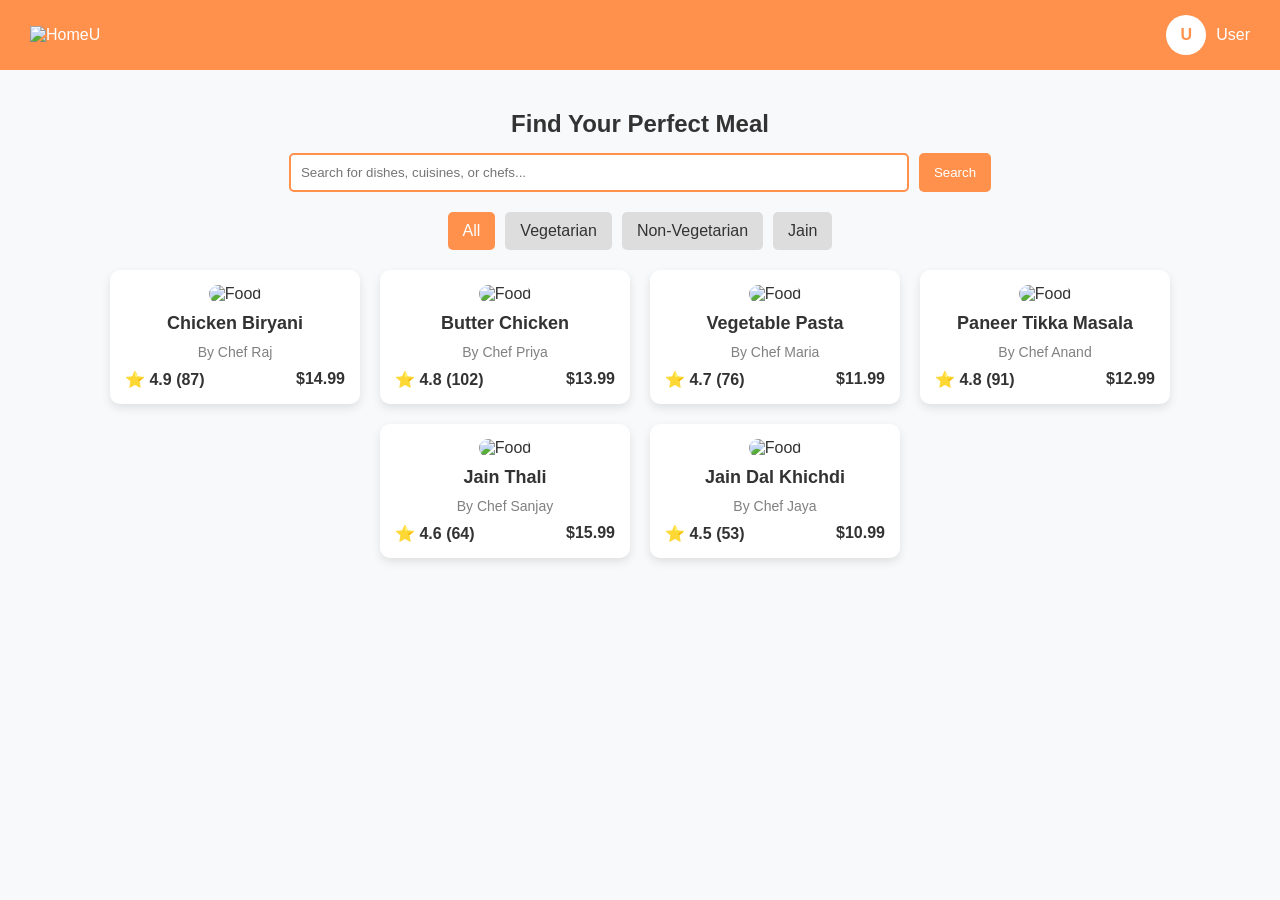
==== land.html @ 1c47bd6e "Add files via upload" ====
<!DOCTYPE html>
<html lang="en">

<head>
    <meta charset="UTF-8">
    <meta name="viewport" content="width=device-width, initial-scale=1.0">
    <title>HomeU - Home Cuisine Platform</title>
    <link rel="stylesheet" href="land.css">
</head>

<body>
   <!-- Landing Page -->
   <div class="user-dashboard" id="userDashboard">
    <div class="header">
        <div class="logo-container">
            <img src="https://i.imgur.com/BIUtPnY.png" alt="HomeU" class="dashboard-logo-image">
        </div>

        <div class="user-info">
            <div class="avatar">U</div>
            <span id="userDisplayName">User</span>
        </div>
    </div>

    <div class="search-container">
        <h2>Find Your Perfect Meal</h2>

        <div class="search-bar">
            <input type="text" class="search-input" placeholder="Search for dishes, cuisines, or chefs...">
            <button class="search-btn">Search</button>
        </div>

        <div class="filters">
            <div class="filter-btn active" data-filter="all">All</div>
            <div class="filter-btn" data-filter="vegetarian">Vegetarian</div>
            <div class="filter-btn" data-filter="non-vegetarian">Non-Vegetarian</div>
            <div class="filter-btn" data-filter="jain">Jain</div>
        </div>

        <div class="food-grid" id="foodGrid">
            <!-- Non-Vegetarian Items -->
            <div class="food-card" data-category="non-vegetarian">
                <img src="https://images.unsplash.com/photo-1633945274405-b6c8069047b0?ixlib=rb-1.2.1&auto=format&fit=crop&w=800&q=80"
                    alt="Food" class="food-image">
                <h3>Chicken Biryani</h3>
                <p>By Chef Raj</p>
                <div class="food-details">
                    <span>⭐ 4.9 (87)</span>
                    <span class="food-price">$14.99</span>
                </div>
            </div>

            <div class="food-card" data-category="non-vegetarian">
                <img src="https://images.unsplash.com/photo-1549398801-81c29adfb894?ixlib=rb-1.2.1&auto=format&fit=crop&w=800&q=80"
                    alt="Food" class="food-image">
                <h3>Butter Chicken</h3>
                <p>By Chef Priya</p>
                <div class="food-details">
                    <span>⭐ 4.8 (102)</span>
                    <span class="food-price">$13.99</span>
                </div>
            </div>

            <!-- Vegetarian Items -->
            <div class="food-card" data-category="vegetarian">
                <img src="https://images.unsplash.com/photo-1589647363585-f4a7d3877b10?ixlib=rb-1.2.1&auto=format&fit=crop&w=800&q=80"
                    alt="Food" class="food-image">
                <h3>Vegetable Pasta</h3>
                <p>By Chef Maria</p>
                <div class="food-details">
                    <span>⭐ 4.7 (76)</span>
                    <span class="food-price">$11.99</span>
                </div>
            </div>

            <div class="food-card" data-category="vegetarian">
                <img src="https://images.unsplash.com/photo-1643456325062-04e85b4d8b04?ixlib=rb-1.2.1&auto=format&fit=crop&w=800&q=80"
                    alt="Food" class="food-image">
                <h3>Paneer Tikka Masala</h3>
                <p>By Chef Anand</p>
                <div class="food-details">
                    <span>⭐ 4.8 (91)</span>
                    <span class="food-price">$12.99</span>
                </div>
            </div>

            <!-- Jain Items -->
            <div class="food-card" data-category="jain">
                <img src="https://images.unsplash.com/photo-1547592180-85f173990554?ixlib=rb-1.2.1&auto=format&fit=crop&w=800&q=80"
                    alt="Food" class="food-image">
                <h3>Jain Thali</h3>
                <p>By Chef Sanjay</p>
                <div class="food-details">
                    <span>⭐ 4.6 (64)</span>
                    <span class="food-price">$15.99</span>
                </div>
            </div>

            <div class="food-card" data-category="jain">
                <img src="https://images.unsplash.com/photo-1610192243627-fa24b23a350e?ixlib=rb-1.2.1&auto=format&fit=crop&w=800&q=80"
                    alt="Food" class="food-image">
                <h3>Jain Dal Khichdi</h3>
                <p>By Chef Jaya</p>
                <div class="food-details">
                    <span>⭐ 4.5 (53)</span>
                    <span class="food-price">$10.99</span>
                </div>
            </div>
        </div>
    </div>
</div>

<!-- Chef Dashboard -->


<script src="script.js"></script>
</body>

</html>
---- land.css ----
/* General Reset */
* {
    margin: 0;
    padding: 0;
    box-sizing: border-box;
    font-family: 'Arial', sans-serif;
}

/* Body */
body {
    background-color: #f8f9fa;
    color: #333;
}

/* Header */
.header {
    display: flex;
    justify-content: space-between;
    align-items: center;
    padding: 15px 30px;
    background-color: #ff914d;
    color: white;
}

.logo-container img {
    height: 50px;
}

.user-info {
    display: flex;
    align-items: center;
    gap: 10px;
}

.avatar {
    background-color: #fff;
    color: #ff914d;
    font-weight: bold;
    width: 40px;
    height: 40px;
    display: flex;
    align-items: center;
    justify-content: center;
    border-radius: 50%;
}

/* Search Section */
.search-container {
    text-align: center;
    padding: 40px 20px;
}

.search-container h2 {
    font-size: 24px;
    margin-bottom: 15px;
}

.search-bar {
    display: flex;
    justify-content: center;
    gap: 10px;
    margin-bottom: 20px;
}

.search-input {
    width: 50%;
    padding: 10px;
    border: 2px solid #ff914d;
    border-radius: 5px;
}

.search-btn {
    background-color: #ff914d;
    color: white;
    border: none;
    padding: 10px 15px;
    cursor: pointer;
    border-radius: 5px;
}

.search-btn:hover {
    background-color: #e67c3d;
}

/* Filters */
.filters {
    display: flex;
    justify-content: center;
    gap: 10px;
    margin-bottom: 20px;
}

.filter-btn {
    padding: 10px 15px;
    background-color: #ddd;
    border-radius: 5px;
    cursor: pointer;
}

.filter-btn.active,
.filter-btn:hover {
    background-color: #ff914d;
    color: white;
}

/* Food Grid */
.food-grid {
    display: flex;
    flex-wrap: wrap;
    justify-content: center;
    gap: 20px;
}

.food-card {
    background-color: white;
    width: 250px;
    padding: 15px;
    border-radius: 10px;
    box-shadow: 0px 4px 10px rgba(0, 0, 0, 0.1);
    text-align: center;
    transition: transform 0.3s ease;
}

.food-card:hover {
    transform: scale(1.05);
}

.food-image {
    width: 100%;
    height: 150px;
    border-radius: 10px;
    object-fit: cover;
}

.food-card h3 {
    margin: 10px 0;
    font-size: 18px;
}

.food-card p {
    font-size: 14px;
    color: gray;
}

.food-details {
    display: flex;
    justify-content: space-between;
    margin-top: 10px;
    font-weight: bold;
}

/* Chef Dashboard */
.chef-dashboard {
    padding: 40px 20px;
}

.dashboard-container {
    text-align: center;
}

.stats-container {
    display: flex;
    justify-content: center;
    gap: 20px;
    margin: 20px 0;
}

.stat-card {
    background-color: white;
    padding: 20px;
    border-radius: 10px;
    width: 200px;
    text-align: center;
    box-shadow: 0px 4px 10px rgba(0, 0, 0, 0.1);
}

.stat-title {
    font-weight: bold;
    color: #555;
}

.stat-value {
    font-size: 22px;
    margin: 5px 0;
}

.trend-up {
    color: green;
    font-size: 14px;
}

.chart-container {
    margin-top: 20px;
}

.chart-placeholder {
    background-color: #ddd;
    padding: 30px;
    border-radius: 10px;
    text-align: center;
    font-size: 16px;
}
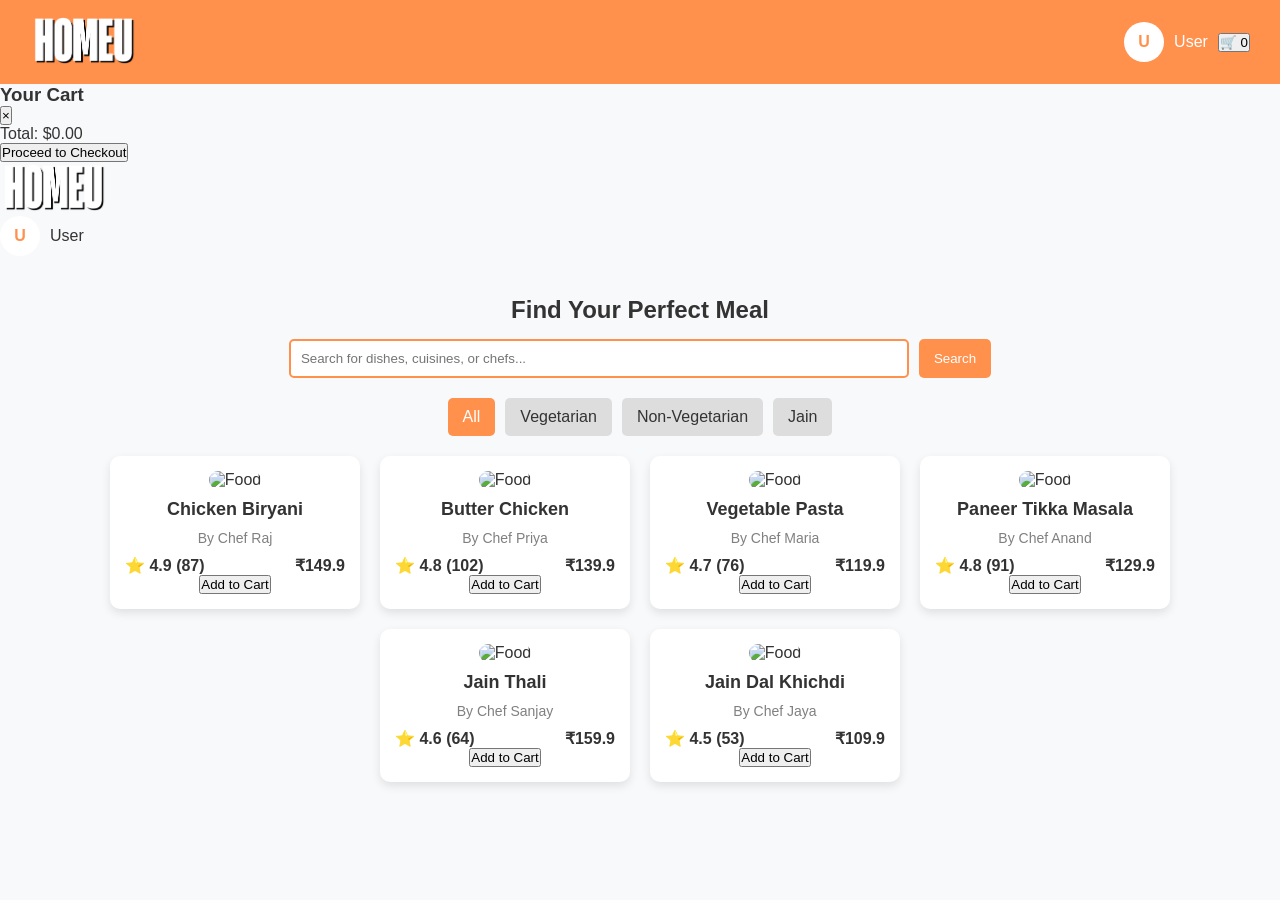
==== commit a7afcb5f: "Update land.html" ====
--- a/land.html
+++ b/land.html
@@ -6,14 +6,54 @@
     <meta name="viewport" content="width=device-width, initial-scale=1.0">
     <title>HomeU - Home Cuisine Platform</title>
     <link rel="stylesheet" href="land.css">
+    
 </head>
 
+
+
+
+
 <body>
-   <!-- Landing Page -->
+   <!-- User Page -->
    <div class="user-dashboard" id="userDashboard">
     <div class="header">
+            <div class="logo-container">
+                <img src="/img1.png" alt="HomeU" class="dashboard-logo-image">
+            </div>
+            
+            <div class="user-info">
+                <div class="avatar">U</div>
+                <span id="userDisplayName">User</span>
+                <button class="cart-button">
+                    <span class="cart-icon">🛒</span>
+                    <span class="cart-count">0</span>
+                </button>
+            </div>
+        </div>
+        
+        <!-- Cart Modal -->
+        <div class="cart-modal" id="cartModal">
+            <div class="cart-content">
+                <div class="cart-header">
+                    <h3>Your Cart</h3>
+                    <button class="close-cart">×</button>
+                </div>
+                <div class="cart-items">
+                    <!-- Cart items will be dynamically added here -->
+                </div>
+                <div class="cart-footer">
+                    <div class="cart-total">
+                        <span>Total:</span>
+                        <span class="total-amount">$0.00</span>
+                    </div>
+                    <button class="checkout-btn">Proceed to Checkout</button>
+                </div>
+            </div>
+        </div>
+
+
         <div class="logo-container">
-            <img src="https://i.imgur.com/BIUtPnY.png" alt="HomeU" class="dashboard-logo-image">
+            <img src="/img1.png" alt="HomeU" class="logo-image">
         </div>
 
         <div class="user-info">
@@ -46,19 +86,20 @@
                 <p>By Chef Raj</p>
                 <div class="food-details">
                     <span>⭐ 4.9 (87)</span>
-                    <span class="food-price">$14.99</span>
+                    <span class="food-price"> ₹149.9</span>
                 </div>
+                <button class="add-to-cart-btn">Add to Cart</button>
             </div>
 
             <div class="food-card" data-category="non-vegetarian">
-                <img src="https://images.unsplash.com/photo-1549398801-81c29adfb894?ixlib=rb-1.2.1&auto=format&fit=crop&w=800&q=80"
-                    alt="Food" class="food-image">
+                <img src="/images/bc.jpg" alt="Food" class="food-image">
                 <h3>Butter Chicken</h3>
                 <p>By Chef Priya</p>
                 <div class="food-details">
                     <span>⭐ 4.8 (102)</span>
-                    <span class="food-price">$13.99</span>
+                    <span class="food-price">₹139.9</span>
                 </div>
+                <button class="add-to-cart-btn">Add to Cart</button>
             </div>
 
             <!-- Vegetarian Items -->
@@ -69,19 +110,19 @@
                 <p>By Chef Maria</p>
                 <div class="food-details">
                     <span>⭐ 4.7 (76)</span>
-                    <span class="food-price">$11.99</span>
+                    <span class="food-price">₹119.9</span>
                 </div>
+                <button class="add-to-cart-btn">Add to Cart</button>
             </div>
 
             <div class="food-card" data-category="vegetarian">
-                <img src="https://images.unsplash.com/photo-1643456325062-04e85b4d8b04?ixlib=rb-1.2.1&auto=format&fit=crop&w=800&q=80"
-                    alt="Food" class="food-image">
+                <img src="/images/ptm.jpg" alt="Food" class="food-image">
                 <h3>Paneer Tikka Masala</h3>
                 <p>By Chef Anand</p>
                 <div class="food-details">
                     <span>⭐ 4.8 (91)</span>
-                    <span class="food-price">$12.99</span>
-                </div>
+                    <span class="food-price">₹129.9</span>
+                </div><button class="add-to-cart-btn">Add to Cart</button>
             </div>
 
             <!-- Jain Items -->
@@ -92,28 +133,26 @@
                 <p>By Chef Sanjay</p>
                 <div class="food-details">
                     <span>⭐ 4.6 (64)</span>
-                    <span class="food-price">$15.99</span>
-                </div>
+                    <span class="food-price">₹159.9</span>
+                </div><button class="add-to-cart-btn">Add to Cart</button>
             </div>
 
             <div class="food-card" data-category="jain">
-                <img src="https://images.unsplash.com/photo-1610192243627-fa24b23a350e?ixlib=rb-1.2.1&auto=format&fit=crop&w=800&q=80"
+                <img src="/images/khichdi.jpg"
                     alt="Food" class="food-image">
                 <h3>Jain Dal Khichdi</h3>
                 <p>By Chef Jaya</p>
                 <div class="food-details">
                     <span>⭐ 4.5 (53)</span>
-                    <span class="food-price">$10.99</span>
-                </div>
+                    <span class="food-price">₹109.9</span>
+                </div><button class="add-to-cart-btn">Add to Cart</button>
             </div>
         </div>
     </div>
 </div>
 
-<!-- Chef Dashboard -->
-
 
 <script src="script.js"></script>
 </body>
 
-</html>+</html>
